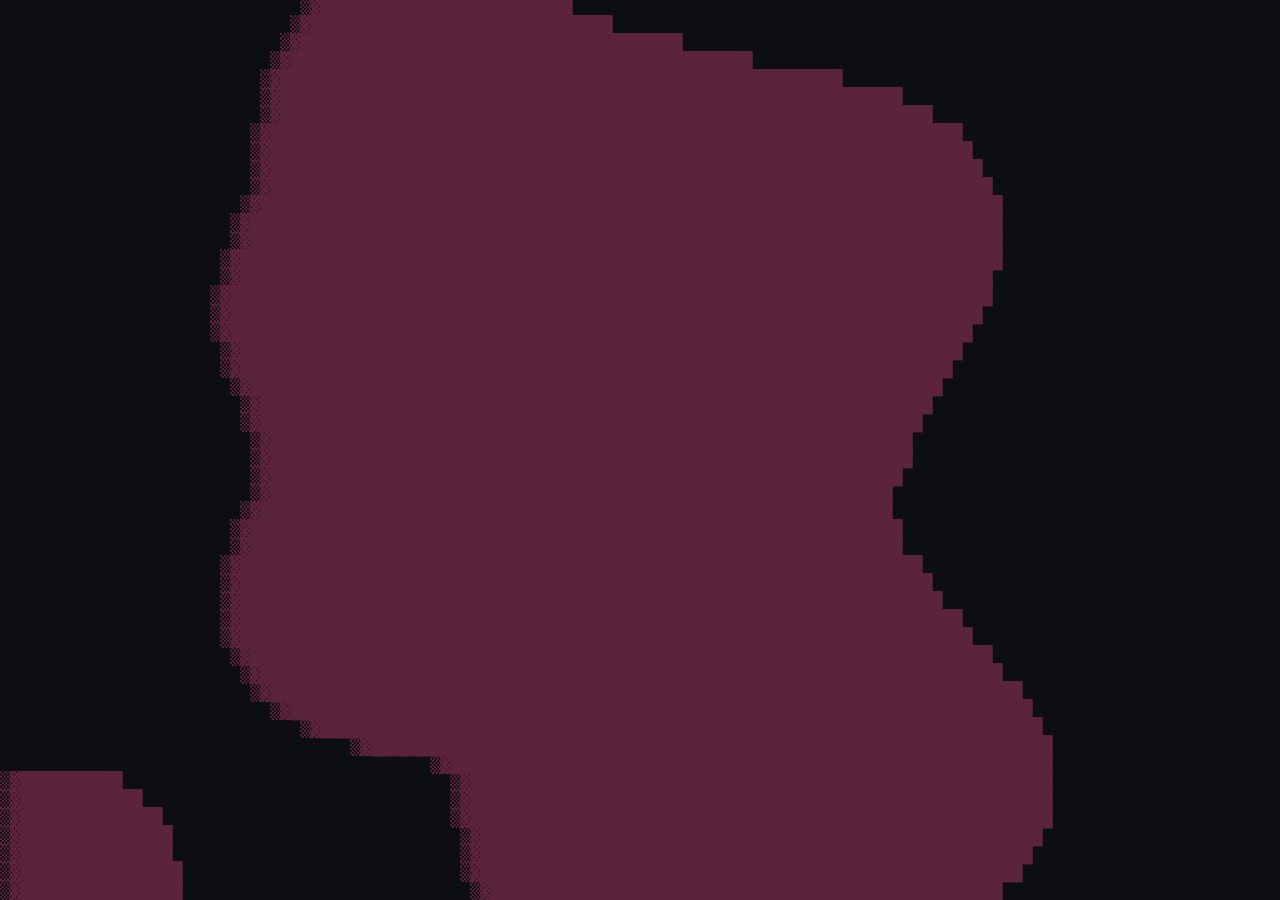
==== lavalamp.html @ 206d8898 "Add files via upload" ====
<!DOCTYPE html>
<html lang="en">
<head>
    <meta charset="UTF-8">
    <title>Background</title>
    <style>
        body {
            margin: 0;
            overflow: auto; 
            color: #FFFFFF;
        }
        
        /* Робимо канвас фіксованим фоном */
        #term {
            position: fixed;
            top: 0;
            left: 0;
            width: 100vw;
            height: 100vh;
            z-index: -1; 
            display: block;
        }
    </style>
</head>
<body>
    <canvas id="term"></canvas>

    <script>
        // ==========================================
        // НАЛАШТУВАННЯ (ЗМІНЮЙ ЦІ ЗНАЧЕННЯ)
        // ==========================================
        const CONFIG_BG_COLOR = "#0d0d14";   // Колір фону
        const CONFIG_LAVA_COLOR = "#5c243c"; // Колір лави
        const CONFIG_CHAR = "▒▓█";             // Символ лави
        // ==========================================

        document.body.style.backgroundColor = CONFIG_BG_COLOR;

        // --- Constants & Enums (Mapped from termbox) ---
        const TB_BLACK = 0, TB_RED = 1, TB_GREEN = 2, TB_YELLOW = 3;
        const TB_BLUE = 4, TB_MAGENTA = 5, TB_CYAN = 6, TB_WHITE = 7;
        const TB_BOLD = 8;
        const TB_TRUECOLOR_DEFAULT = null;
        const FLT_MAX = Number.MAX_VALUE;
        const MIN_NBALLS = 5;
        const MAX_NBALLS = 20;

        const colorsMap = {
            0: "#000000", 1: "#CC0000", 2: "#4E9A06", 3: "#C4A000",
            4: "#3465A4", 5: "#75507B", 6: "#06989A", 7: "#D3D7CF",
            8: "#555753", 9: "#EF2929", 10: "#8AE234", 11: "#FCE94F",
            12: "#729FCF", 13: "#AD7FA8", 14: "#34E2E2", 15: "#EEEEEC"
        };
        const standardColors = [TB_WHITE, TB_RED, TB_YELLOW, TB_BLUE, TB_GREEN, TB_MAGENTA, TB_CYAN, TB_BLACK];

        class Ball {
            constructor() {
                this.x = 0; this.y = 0;
                this.vx = 0; this.vy = 0;
                this.heat = 0;
                this.restTicks = 0;
            }
        }

        // --- State Variables ---
        let pallete = new Array(11).fill(null);
        let baseColor = [255, 0, 0];
        let baseColor2 = [0, 0, 255]; 
        let gradient1 = 0;
        let gradient2 = 0;

        let custom = CONFIG_CHAR; 
        let custom2 = null;
        
        let color = CONFIG_LAVA_COLOR; 
        let color2 = CONFIG_LAVA_COLOR;
        let party = 0;
        let nballs = 10;
        let speedMult = 5;
        let rim = 0; 
        let contained = 0;
        let gravityMode = 0; 
        let gravityStrength = 0.12;
        let buoyancyStrength = 0.22;
        let heatGain = 0.035;
        let heatLoss = 0.0045;
        let bounceDamp = 0.85;
        let radiusIn = 110;
        let radius;
        let margin;
        let sumConst;
        let sumConst2;
        let maxX, maxY;
        let speed;
        let balls = Array.from({ length: MAX_NBALLS }, () => new Ball());

        // --- Canvas Setup ---
        const canvas = document.getElementById('term');
        const ctx = canvas.getContext('2d', { alpha: false });
        
        let fontWidth = 10;
        let fontHeight = 18;

        function resizeCanvas() {
            canvas.width = window.innerWidth;
            canvas.height = window.innerHeight;
            init_params();
        }

        window.addEventListener('resize', resizeCanvas);

        // --- Logic Functions ---
        function init_params() {
            maxX = Math.floor(canvas.width / fontWidth);
            maxY = Math.floor(canvas.height / fontHeight) * 2;
            
            let displaySpeedMult = 11 - speedMult;
            speed = (((1 / (maxX + maxY)) * 1000000) + 10000) * displaySpeedMult;
            radius = (radiusIn * radiusIn + (maxX * maxY)) / 15000;

            margin = contained ? radius * 10 : 0;
            sumConst = 0.0225;
            sumConst2 = sumConst * (1 + (0.25 * rim));

            custom2 = custom;
            color2 = color;

            if (custom && custom.length > 1 && rim) {
                custom2 = custom.substring(1);
            }

            for (let i = 0; i < MAX_NBALLS; i++) {
                balls[i].x = Math.floor(Math.random() * (maxX - 2 * margin) + margin);
                balls[i].y = Math.floor(Math.random() * (maxY - 2 * margin) + margin);
                balls[i].vx = (Math.random() < 0.5) ? -1.0 : 1.0;
                balls[i].vy = (Math.random() < 0.5) ? -1.0 : 1.0;
                balls[i].heat = Math.floor(Math.random() * 101) / 100.0;
                balls[i].restTicks = Math.floor(Math.random() * 30);
            }

            if (gradient1) {
                if (gradient2) set_pallete2();
                else set_pallete();
            }
        }

        function next_color(current) {
            for (let i = 0; i < 8; i++) {
                if ((current === standardColors[i]) || (current === (standardColors[i] | TB_BOLD))) {
                    return standardColors[(i + 1) % 8];
                }
            }
            return standardColors[0];
        }

        function fix_rim_color() {
            color2 = color;
        }

        function set_random_colors(level) {
            if (level === 1 || level === 3) color = standardColors[Math.floor(Math.random() * 7)];
            if (level === 2 || level === 3) color2 = standardColors[Math.floor(Math.random() * 7)];
            fix_rim_color();
        }

        function set_pallete() {
            let avgColor = Math.floor((baseColor[0] + baseColor[1] + baseColor[2]) / 3);
            let blackfactor = [0, 0, 0, 0, 0];
            let whitefactor = [0, 0, 0, 0, 0];
            for (let i = 1; i < 6; i++) {
                blackfactor[i - 1] = Math.floor((6 - i) * avgColor / 5);
                whitefactor[i - 1] = Math.floor(i * (255 - avgColor) / 5);
            }

            for (let i = 0; i < 5; i++) {
                let r, g, b;
                let factor = (1 - (blackfactor[i] / avgColor));
                r = Math.floor(baseColor[0] * factor);
                g = Math.floor(baseColor[1] * factor);
                b = Math.floor(baseColor[2] * factor);
                pallete[i] = `rgb(${r},${g},${b})`;

                r = Math.floor(baseColor[0] + (255 - baseColor[0]) * whitefactor[i] / (255 - avgColor));
                g = Math.floor(baseColor[1] + (255 - baseColor[1]) * whitefactor[i] / (255 - avgColor));
                b = Math.floor(baseColor[2] + (255 - baseColor[2]) * whitefactor[i] / (255 - avgColor));
                pallete[i + 6] = `rgb(${r},${g},${b})`;
            }
            pallete[5] = `rgb(${baseColor[0]},${baseColor[1]},${baseColor[2]})`;
        }

        function set_pallete2() {
            for (let i = 0; i < 11; i++) {
                let t = i / 10;
                let r = Math.floor((1 - t) * baseColor[0] + t * baseColor2[0]);
                let g = Math.floor((1 - t) * baseColor[1] + t * baseColor2[1]);
                let b = Math.floor((1 - t) * baseColor[2] + t * baseColor2[2]);
                pallete[i] = `rgb(${r},${g},${b})`;
            }
        }

        function resolveColor(c) {
            if (typeof c === 'string') return c; 
            return colorsMap[c] || "#FFFFFF"; 
        }

        function tb_printf(i, j, fg, bg, char) {
            let x = i * fontWidth;
            let y = Math.floor(j * fontHeight); 

            if (bg !== TB_TRUECOLOR_DEFAULT && bg !== null && bg !== 0) {
                ctx.fillStyle = resolveColor(bg);
                ctx.fillRect(x, y, fontWidth, fontHeight);
            }
            
            if (fg !== TB_TRUECOLOR_DEFAULT && fg !== null && fg !== 0) {
                ctx.fillStyle = resolveColor(fg);
                ctx.font = `${fontHeight}px monospace`;
                ctx.textBaseline = 'top';
                ctx.fillText(char, x, y);
            }
        }

        // --- Event Handling ---
        window.addEventListener('keydown', (e) => {
            const key = e.key;
            if (key === '-' || key === '_') {
                if (speedMult < 10) speedMult++;
            } else if (key === '+' || key === '=') {
                if (speedMult > 1) speedMult--;
            } else if (key === 'm' || key === 'M') {
                if (nballs + 1 <= MAX_NBALLS) nballs++;
            } else if (key === 'l' || key === 'L') {
                if (nballs - 1 >= MIN_NBALLS) nballs--;
            } else if (key === 'i') {
                if (radiusIn + 5 <= 150) {
                    radiusIn += 5;
                    radius = (radiusIn * radiusIn + (maxX * maxY)) / 15000;
                    margin = contained ? radius * 10 : 0;
                }
            } else if (key === 'd') {
                if (radiusIn - 5 >= 100) {
                    radiusIn -= 5;
                    radius = (radiusIn * radiusIn + (maxX * maxY)) / 15000;
                    margin = contained ? radius * 10 : 0;
                }
            } else if (key === 'c') {
                color = next_color(color);
                fix_rim_color();
            } else if (key === 'p') {
                party = (party + 1) % 4;
            } else if (key === 'G') {
                gravityMode = gravityMode ? 0 : 1;
            }
            
            let displaySpeedMult = 11 - speedMult;
            speed = (((1 / (maxX + maxY)) * 1000000) + 10000) * displaySpeedMult;
        });

        // --- Main Loop ---
        function loop() {
            // Physics
            for (let i = 0; i < nballs; i++) {
                if (gravityMode) {
                    let minY = margin;
                    let maxYf = maxY - margin - 1;
                    let topZone = minY + 6.0;
                    let bottomZone = maxYf - 6.0;

                    if (balls[i].restTicks > 0) {
                        balls[i].restTicks--;
                        balls[i].vy = 0.0;
                        balls[i].heat -= heatLoss * 2.0;
                    } else {
                        if (balls[i].y > bottomZone) balls[i].heat += heatGain;
                        else balls[i].heat -= heatLoss;

                        if (balls[i].y < topZone) balls[i].heat -= heatLoss * 1.5;
                        balls[i].vy += gravityStrength - buoyancyStrength * balls[i].heat;
                    }

                    if (balls[i].heat < 0.0) balls[i].heat = 0.0;
                    if (balls[i].heat > 1.0) balls[i].heat = 1.0;

                    balls[i].vx *= 0.995;
                    balls[i].vy *= 0.997;
                }

                let nextX = balls[i].x + balls[i].vx;
                let nextY = balls[i].y + balls[i].vy;
                let minX = margin;
                let maxXf = maxX - margin - 1;
                let minY = margin;
                let maxYf = maxY - margin - 1;

                if (balls[i].vy > 2.5) balls[i].vy = 2.5;
                if (balls[i].vy < -2.5) balls[i].vy = -2.5;

                if (nextX > maxXf) {
                    balls[i].x = maxXf;
                    balls[i].vx = -balls[i].vx;
                    if (gravityMode) balls[i].vx *= bounceDamp;
                } else if (nextX < minX) {
                    balls[i].x = minX;
                    balls[i].vx = -balls[i].vx;
                    if (gravityMode) balls[i].vx *= bounceDamp;
                } else {
                    balls[i].x = nextX;
                }

                if (nextY > maxYf) {
                    balls[i].y = maxYf;
                    if (gravityMode) {
                        if (balls[i].restTicks === 0 && balls[i].vy > 0.4) {
                            balls[i].heat = 0.0;
                            balls[i].restTicks = 15 + Math.floor(Math.random() * 45);
                        }
                        balls[i].vy = 0.0;
                    } else {
                        balls[i].vy = -Math.abs(balls[i].vy);
                    }
                } else if (nextY < minY) {
                    balls[i].y = minY;
                    if (gravityMode) balls[i].vy = 0.0;
                    else balls[i].vy = Math.abs(balls[i].vy);
                } else {
                    balls[i].y = nextY;
                }

                if (Math.abs(balls[i].vx) < 0.15) {
                    balls[i].vx = (balls[i].vx < 0 ? -0.15 : 0.15);
                }
            }

            // Render
            ctx.fillStyle = CONFIG_BG_COLOR;
            ctx.fillRect(0, 0, canvas.width, canvas.height);

            for (let i = 0; i < maxX; i++) {
                for (let j = 0; j < Math.floor(maxY / 2); j++) {
                    let sum = [0, 0];

                    for (let j2 = 0; j2 < (!custom ? 2 : 1); j2++) {
                        for (let k = 0; k < nballs; k++) {
                            let y = j * 2 + j2;
                            let dx = i - balls[k].x;
                            let dy = y - balls[k].y;
                            let dist_squared = dx * dx + dy * dy;
                            
                            if (dist_squared === 0) {
                                sum[j2] += FLT_MAX;
                            } else {
                                sum[j2] += (radius * radius) / dist_squared;
                            }
                        }
                    }

                    if (custom) {
                        let charToDraw = null;
                        let fgColor = null;

                        if (sum[0] > sumConst) {
                            charToDraw = custom2;
                            fgColor = color2;
                        }
                        
                        if (rim && sum[0] > sumConst2) {
                            charToDraw = custom;
                            fgColor = color;
                        }
                        
                        if (charToDraw !== null) {
                            tb_printf(i, j, fgColor, 0, charToDraw);
                        }
                    }
                }
            }

            if (party > 0) {
                set_random_colors(party);
            }

            setTimeout(loop, speed / 1000);
        }

        // Initialize and start
        resizeCanvas();
        loop();
    </script>
</body>
</html>
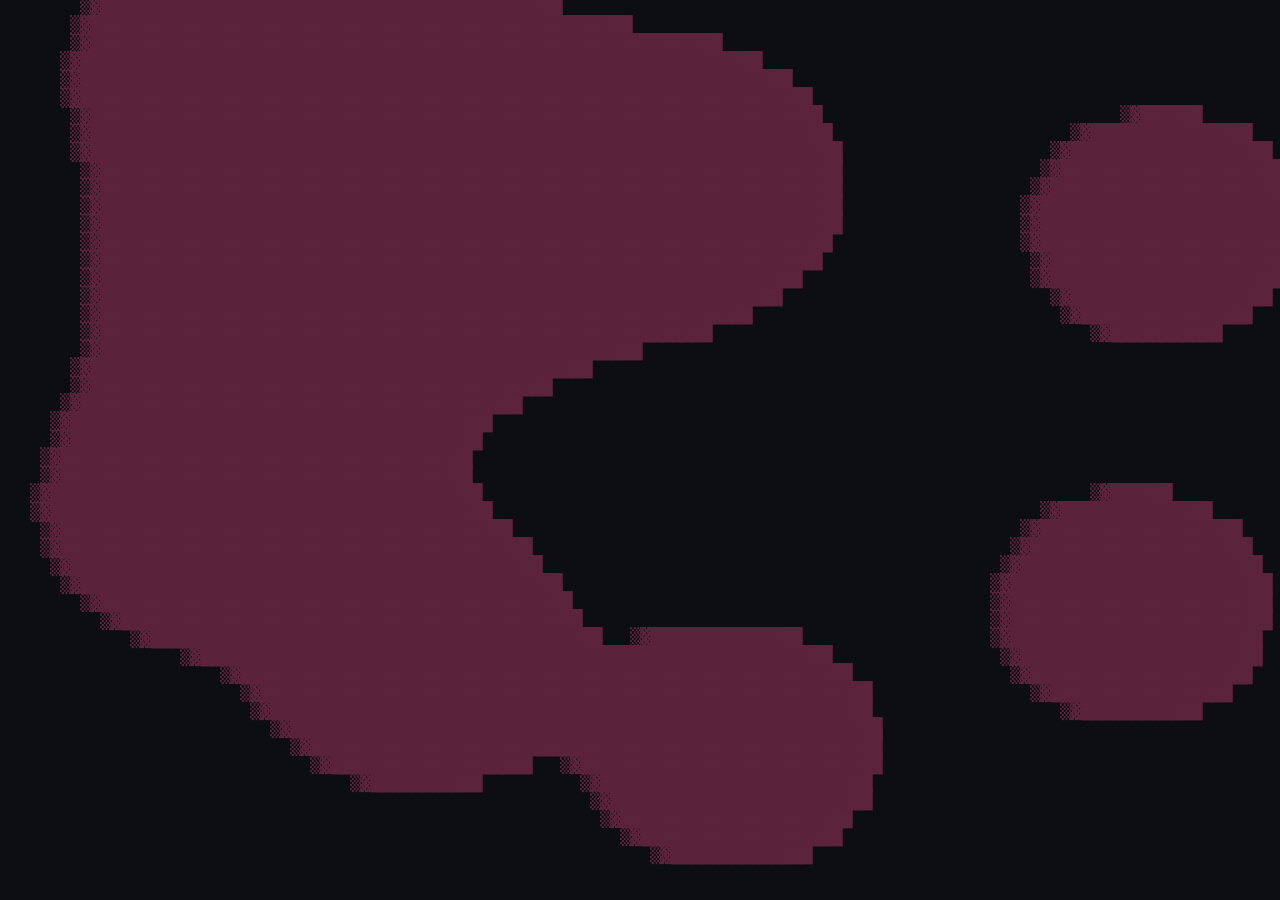
==== commit d1b7adde: "Update about me page, lavalamp and styles" ====
--- a/lavalamp.html
+++ b/lavalamp.html
@@ -2,6 +2,7 @@
 <html lang="en">
 <head>
     <meta charset="UTF-8">
+    <meta name="viewport" content="width=device-width, initial-scale=1, viewport-fit=cover">
     <title>Background</title>
     <style>
         body {
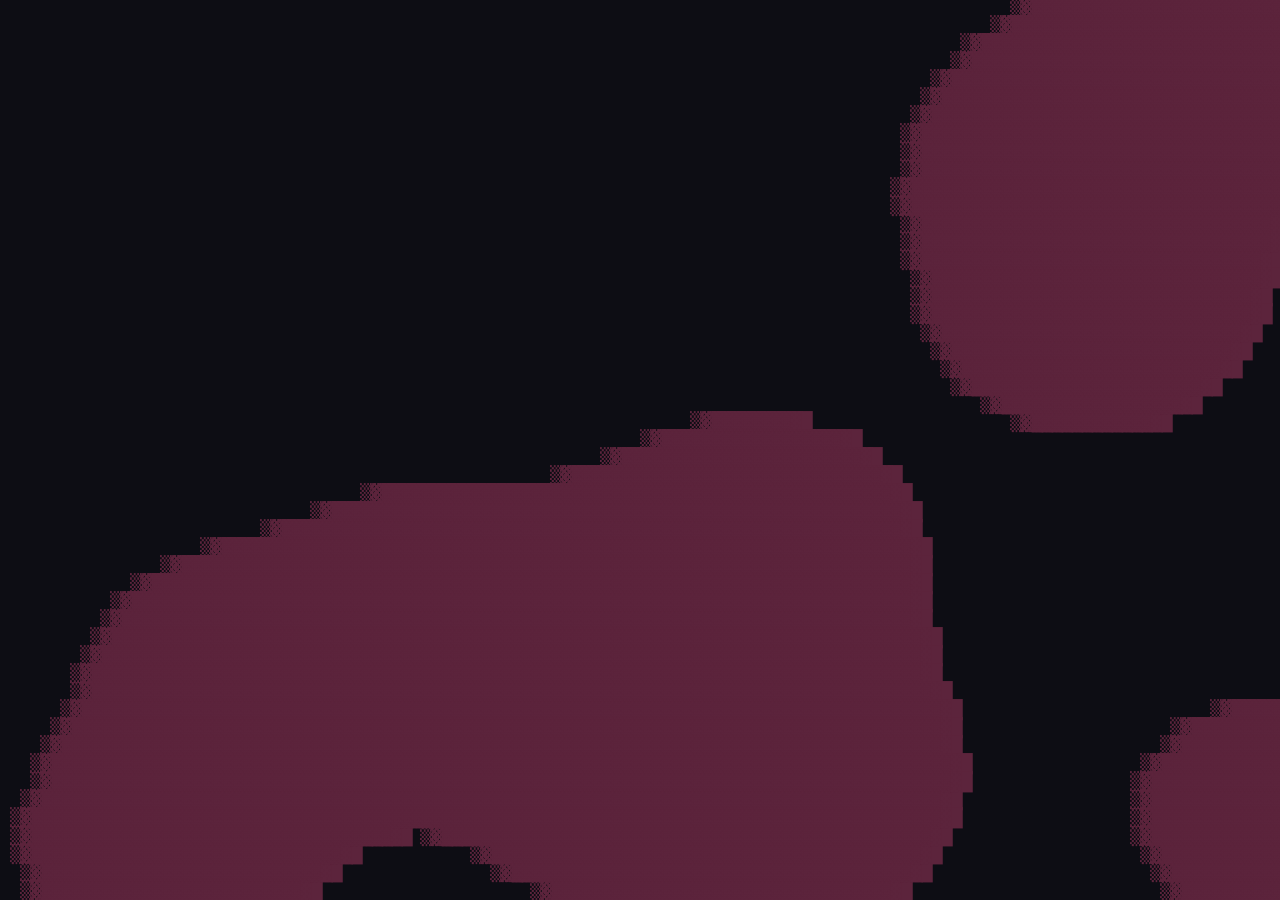
==== commit 872d39b5: "Add uk/en localization with language switcher Co-Authored-By: Claude Sonnet 5.5 <noreply@anthropic.c" ====
--- a/lavalamp.html
+++ b/lavalamp.html
@@ -1,5 +1,5 @@
 <!DOCTYPE html>
-<html lang="en">
+<html lang="uk">
 <head>
     <meta charset="UTF-8">
     <meta name="viewport" content="width=device-width, initial-scale=1, viewport-fit=cover">
@@ -26,6 +26,7 @@
 <body>
     <canvas id="term"></canvas>
 
+    <script src="i18n.js"></script>
     <script>
         // ==========================================
         // НАЛАШТУВАННЯ (ЗМІНЮЙ ЦІ ЗНАЧЕННЯ)
